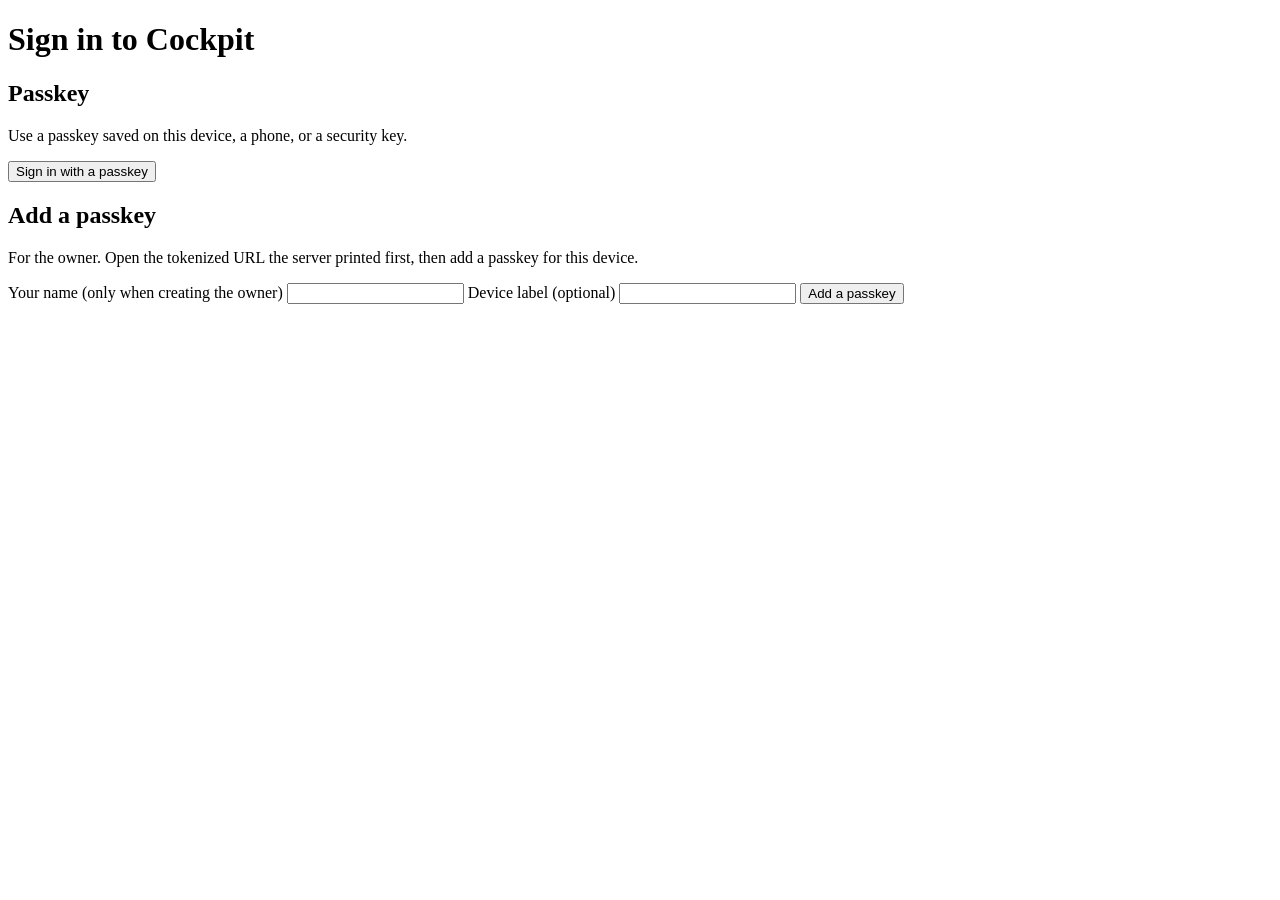
==== skill/templates/login/index.html @ 3c47f854 "feat(serve): add passkey sign-in, registration, and a login page serve --passkeys adds /auth/passkey" ====
<!doctype html>
<html lang="en">
<head>
  <meta charset="utf-8">
  <meta name="viewport" content="width=device-width, initial-scale=1">
  <meta name="referrer" content="no-referrer">
  <title>Sign in · Cockpit</title>
  <link rel="stylesheet" href="/auth/login/cockpit-login.css">
  <script src="/auth/login/cockpit-login.js" defer></script>
</head>
<body>
  <main class="login">
    <h1>Sign in to Cockpit</h1>
    <section aria-labelledby="sign-in-heading">
      <h2 id="sign-in-heading">Passkey</h2>
      <p>Use a passkey saved on this device, a phone, or a security key.</p>
      <button type="button" id="sign-in">Sign in with a passkey</button>
    </section>

    <section aria-labelledby="register-heading">
      <h2 id="register-heading">Add a passkey</h2>
      <p>For the owner. Open the tokenized URL the server printed first, then add a passkey for this device.</p>
      <form id="register-form">
        <label for="display-name">Your name <span class="hint">(only when creating the owner)</span></label>
        <input id="display-name" name="display_name" autocomplete="name" maxlength="128">
        <label for="label">Device label <span class="hint">(optional)</span></label>
        <input id="label" name="label" maxlength="64">
        <button type="submit" id="register">Add a passkey</button>
      </form>
    </section>

    <p id="status" role="status" aria-live="polite"></p>
    <noscript><p>Passkey sign-in needs JavaScript.</p></noscript>
  </main>
</body>
</html>
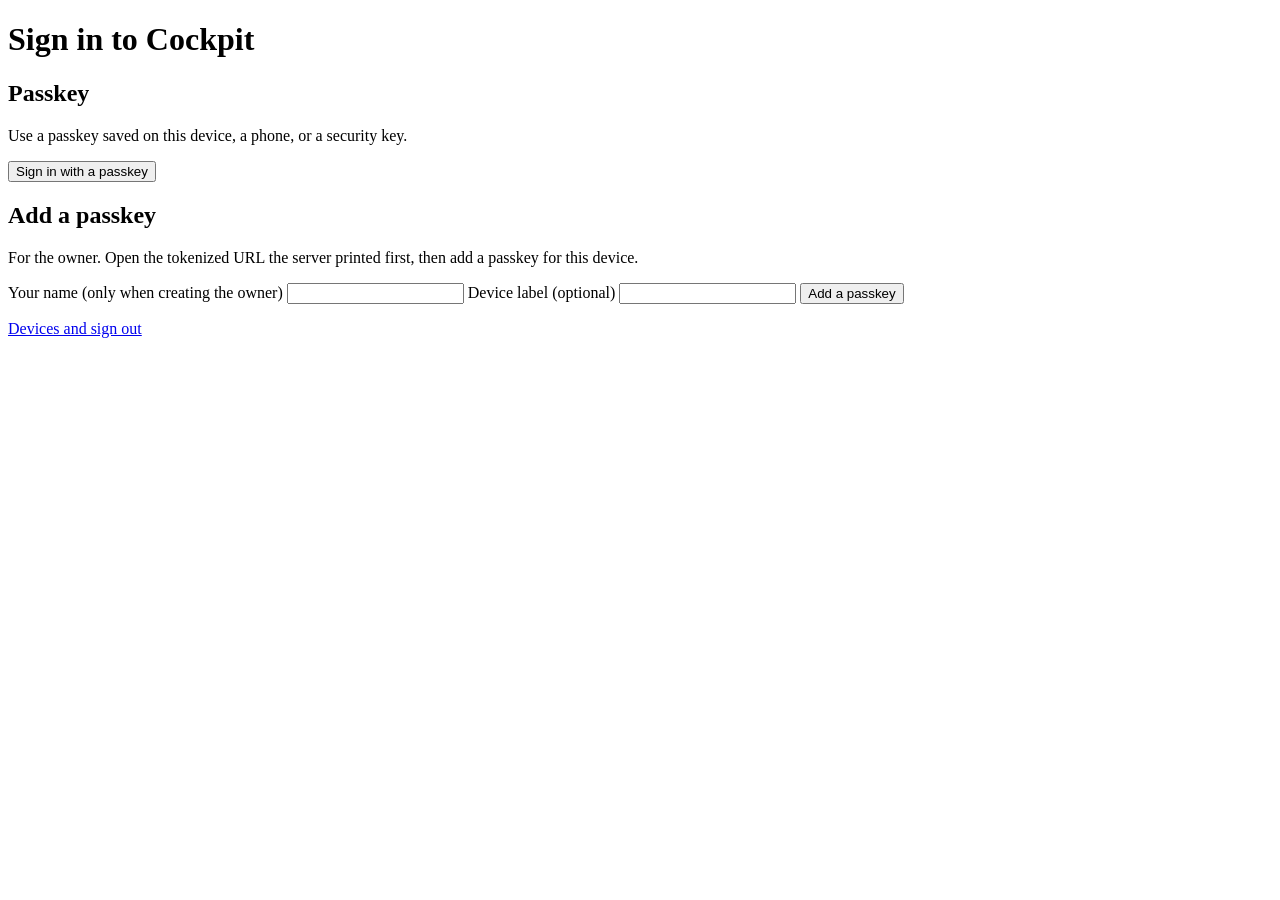
==== commit 3f17b984: "feat(serve): per-device passkey sessions with list and revoke With --passkeys, every passkey sign-in" ====
--- a/skill/templates/login/index.html
+++ b/skill/templates/login/index.html
@@ -29,6 +29,7 @@
       </form>
     </section>
 
+    <p class="hint"><a href="/auth/settings/">Devices and sign out</a></p>
     <p id="status" role="status" aria-live="polite"></p>
     <noscript><p>Passkey sign-in needs JavaScript.</p></noscript>
   </main>
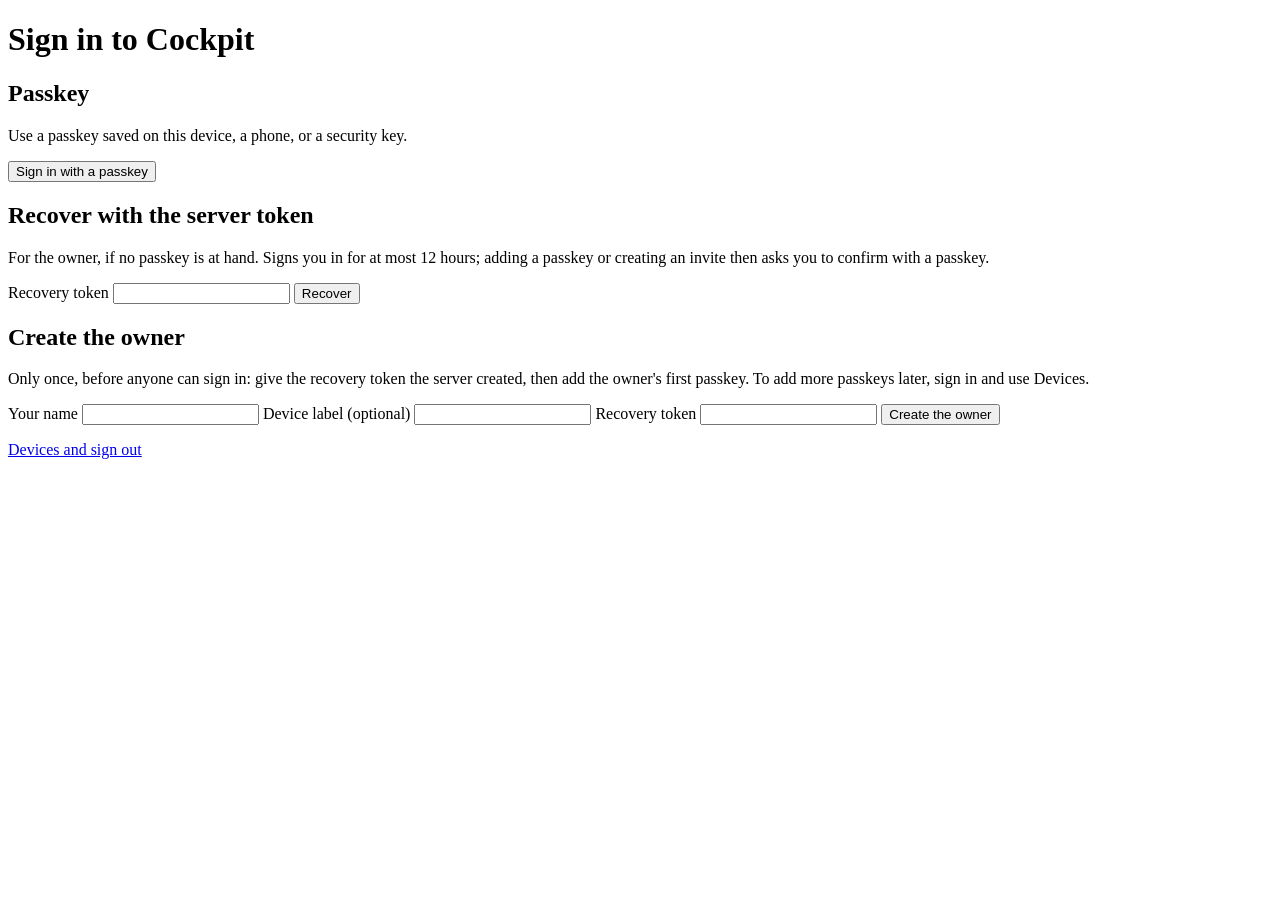
==== commit 9e366f41: "feat: recovery and first-owner forms on the login page, step-up and recovery activity on settings Th" ====
--- a/skill/templates/login/index.html
+++ b/skill/templates/login/index.html
@@ -17,15 +17,27 @@
       <button type="button" id="sign-in">Sign in with a passkey</button>
     </section>
 
-    <section aria-labelledby="register-heading">
-      <h2 id="register-heading">Add a passkey</h2>
-      <p>For the owner. Open the tokenized URL the server printed first, then add a passkey for this device.</p>
-      <form id="register-form">
-        <label for="display-name">Your name <span class="hint">(only when creating the owner)</span></label>
+    <section aria-labelledby="recover-heading">
+      <h2 id="recover-heading">Recover with the server token</h2>
+      <p>For the owner, if no passkey is at hand. Signs you in for at most 12 hours; adding a passkey or creating an invite then asks you to confirm with a passkey.</p>
+      <form id="recover-form">
+        <label for="recover-token">Recovery token</label>
+        <input id="recover-token" name="token" type="password" autocomplete="off" spellcheck="false" maxlength="64">
+        <button type="submit" id="recover">Recover</button>
+      </form>
+    </section>
+
+    <section aria-labelledby="setup-heading">
+      <h2 id="setup-heading">Create the owner</h2>
+      <p>Only once, before anyone can sign in: give the recovery token the server created, then add the owner's first passkey. To add more passkeys later, sign in and use Devices.</p>
+      <form id="setup-form">
+        <label for="display-name">Your name</label>
         <input id="display-name" name="display_name" autocomplete="name" maxlength="128">
         <label for="label">Device label <span class="hint">(optional)</span></label>
         <input id="label" name="label" maxlength="64">
-        <button type="submit" id="register">Add a passkey</button>
+        <label for="setup-token">Recovery token</label>
+        <input id="setup-token" name="recovery_token" type="password" autocomplete="off" spellcheck="false" maxlength="64">
+        <button type="submit" id="setup">Create the owner</button>
       </form>
     </section>
 
